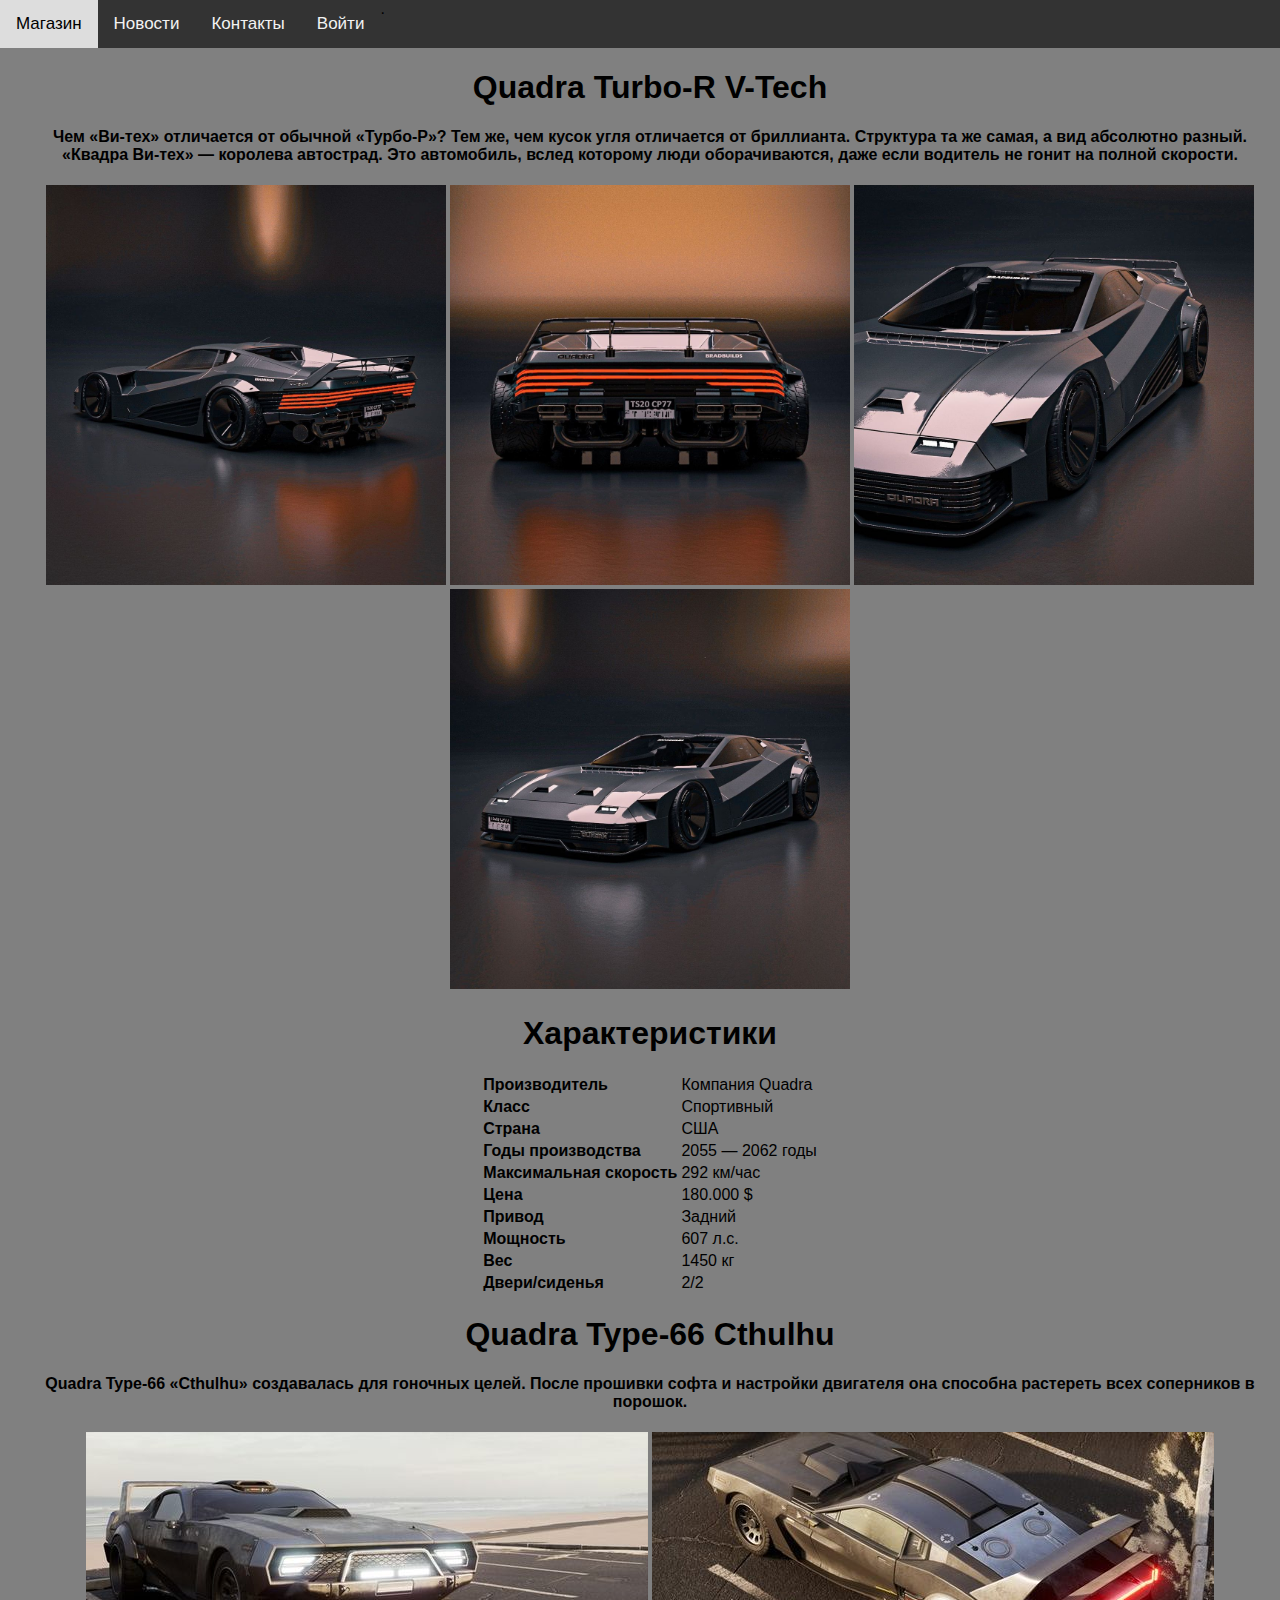
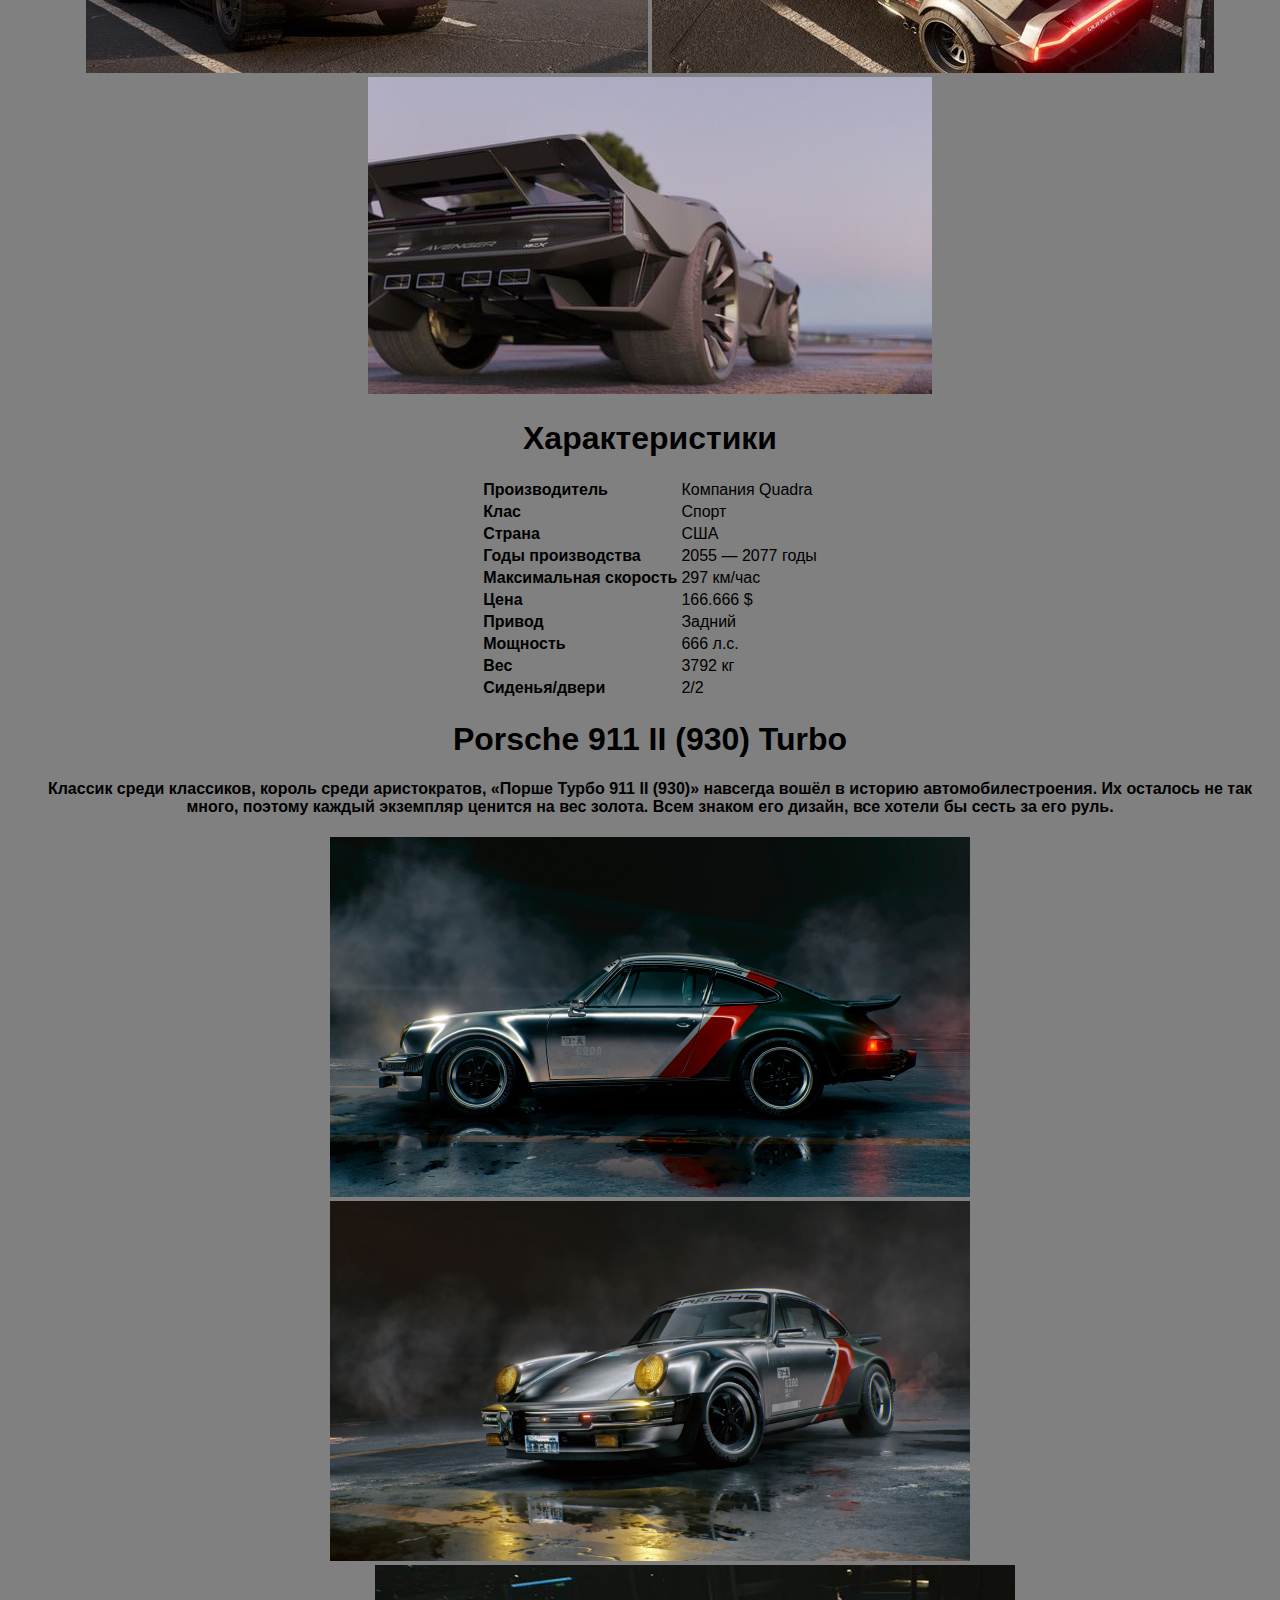
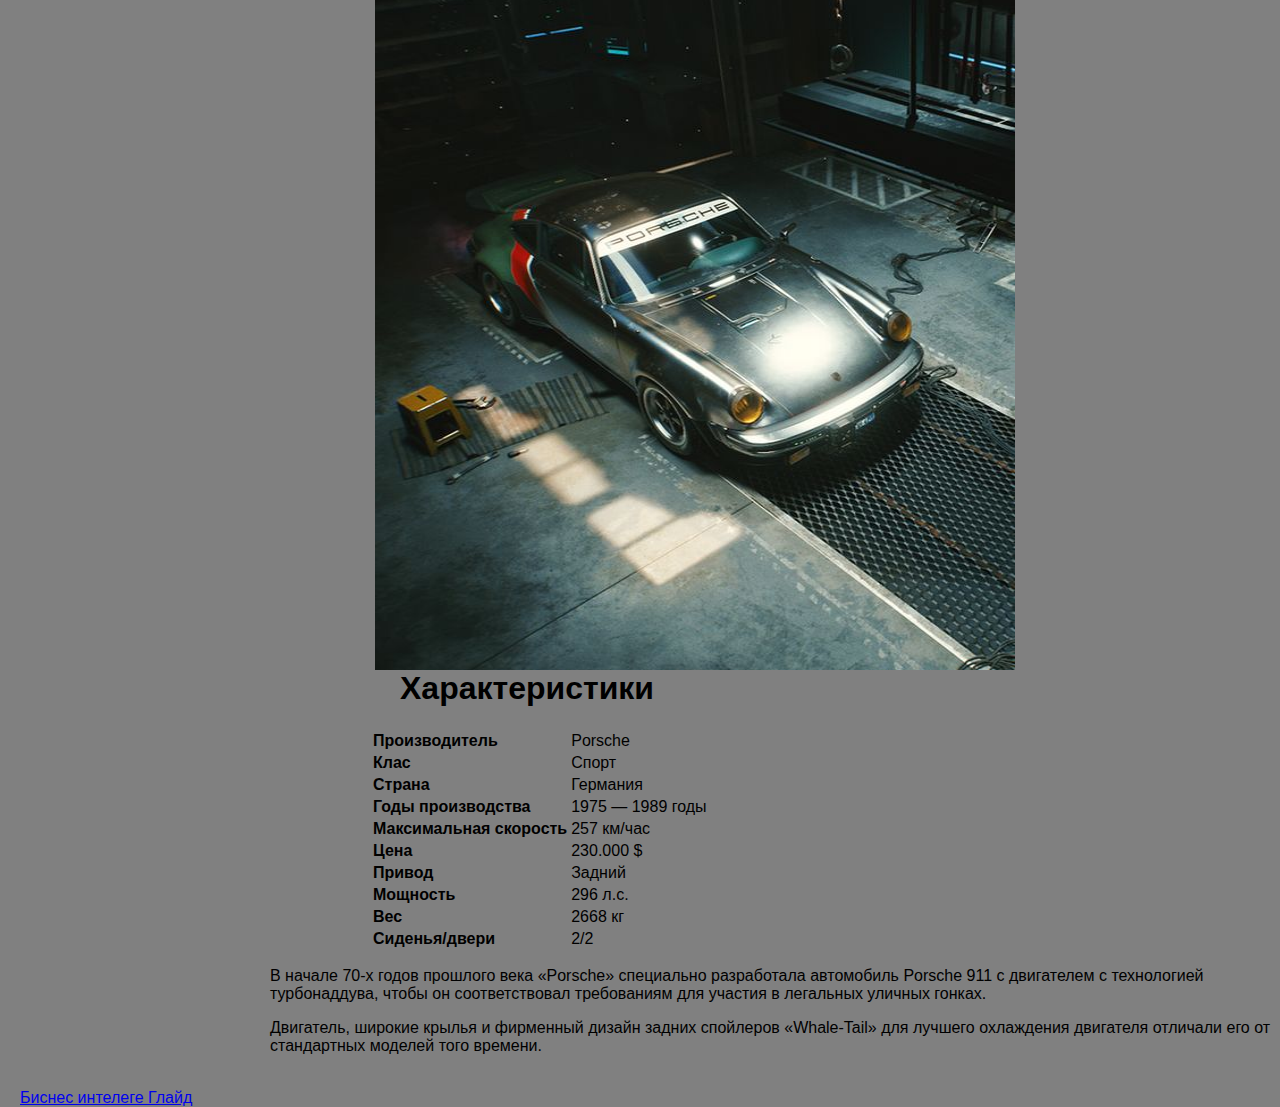
==== public_html/index.html @ 60cb5570 "Add files via upload" ====
<!DOCTYPE html>
<html lang="ru">
  <head>
    <meta charset="utf-8">
    <meta name="viewport" content="width=device-width, initial-scale=1.0">
    <title>Imani</title>
    <link rel="stylesheet" href="non">
    <meta property="og:title" content="здесь крута типа да">
    <meta property="og:description" content="Описание страницы в OG">
    <meta property="og:image" content="https://static.wikia.nocookie.net/cyberpunk/images/4/46/CP2077_Arasaka_Logo_Red.png/revision/latest/scale-to-width-down/1000?cb=20200408033100">
    <meta property="og:url" content="https://example.com/">
    <link href="stile3.css" rel="stylesheet">
  </head>
<body>


 
<div class="topnav">
  <a class="active" href="#">Магазин</a>
  <a href="site2.html">Новости</a>.
  <a href="site3.html">Контакты</a>
  <a href="site4.html">Войти</a>
</div>



<div style="padding-left:20px">
 
    <h1 class="title">
        <center>
            <span>
                Quadra Turbo-R V-Tech
            </span>
        </center>
    </h1>
  
    <h4>
   <center>
   <p>
  
       
     Чем «Ви-тех» отличается от обычной «Турбо-Р»? Тем же, чем кусок угля отличается от бриллианта. Структура та же самая, а вид абсолютно разный. «Квадра Ви-тех» — королева автострад. Это автомобиль, вслед которому люди оборачиваются, даже если водитель не гонит на полной скорости.
       
    </p>
    </center>
   </h4>
    
   

<center>
    <img src="foto/квадра1.jpg" width="400" height="400" class="border">
    <img src="foto/квадра2.jpg" width="400" height="400" class="border">
    <img src="foto/квадра3.jpg" width="400" height="400" class="border">
    <img src="foto/квадра4.jpg" width="400" height="400" class="border">


</center>
 
  
  
<center>  
<h1>Характеристики</h1>
 
<table><tbody><tr><td><strong>Производитель</strong></td><td>Компания Quadra</td></tr><tr><td><strong>Класс</strong></td><td>Спортивный</td></tr><tr><td><strong>Страна</strong></td><td>США</td></tr><tr><td><strong>Годы производства</strong></td><td>2055 — 2062 годы</td></tr><tr><td><strong>Максимальная скорость</strong></td><td>292 км/час</td></tr><tr><td><strong>Цена</strong></td><td>180.000 $</td></tr><tr><td><strong>Привод</strong></td><td>Задний</td></tr><tr><td><strong>Мощность</strong></td><td>607 л.с.</td></tr><tr><td><strong>Вес</strong></td><td>1450 кг</td></tr><tr><td><strong>Двери/сиденья</strong></td><td>2/2</td></tr> </tbody></table>
</center>




  



      <h1 class="title">
        <center>
            <span>
                Quadra Type-66 Cthulhu
            </span>
        </center>
    </h1>
     
     <h4>
     <center>
         <p>
             Quadra Type-66 «Cthulhu» создавалась для гоночных целей. После прошивки софта и настройки двигателя она способна растереть всех соперников в порошок.
         </p>
     </center>
 </h4>




    <center>
        <img src="foto/ктулх1.jpg" width="562" height="241" class="border">
        <img src="foto/ктулх3.jpg" width="562" height="241" class="border">
        
        
    </center>
    <center>
          <img src="foto/ктулх2.jpg" width="564" height="317" class="border">
    </center>
    
<center>
<h1>Характеристики</h1>
<table><tbody><tr><td><strong>Производитель</strong></td><td>Компания Quadra</td></tr><tr><td><strong>Клас</strong></td><td>Спорт</td></tr><tr><td><strong>Страна</strong></td><td>США</td></tr><tr><td><strong>Годы производства</strong></td><td>2055 — 2077 годы</td></tr><tr><td><strong>Максимальная скорость</strong></td><td>297 км/час</td></tr><tr><td><strong>Цена</strong></td><td> 166.666 $</td></tr><tr><td><strong>Привод</strong></td><td>Задний</td></tr><tr><td><strong>Мощность</strong></td><td>666 л.с.</td></tr><tr><td><strong>Вес</strong></td><td>3792 кг</td></tr><tr><td><strong>Сиденья/двери</strong></td><td>2/2</td></tr></tbody></table>
 </center>



 

      <h1 class="title">
        <center>
            <span>
                Porsche 911 II (930) Turbo
            </span>
        </center>
    </h1>

<h4>
    <center>
        <p>
            Классик среди классиков, король среди аристократов, «Порше Турбо 911 II (930)» навсегда вошёл в историю автомобилестроения. Их осталось не так много, поэтому каждый экземпляр ценится на вес золота. Всем знаком его дизайн, все хотели бы сесть за его руль.
        </p>
    </center>
</h4>


  <center>
        <img src="foto/порше2.jpg" width="640" height="360" class="border">
        <img src="foto/порше4.jpg" width="640" height="360" class="border">
    </center>
 
 
     <img src="foto/порше1.jpg" align="right" style="padding-right:265px" width="640" height="705" class="border">
     
     <h1 style="padding-left:380px">Характеристики</h1>
<table style="padding-left:350px"><tbody><tr><td><strong>Производитель</strong></td><td>Porsche</td></tr><tr><td><strong>Клас</strong></td><td>Спорт</td></tr><tr><td><strong>Страна</strong></td><td>Германия</td></tr><tr><td><strong>Годы производства</strong></td><td>1975 — 1989 годы</td></tr><tr><td><strong>Максимальная скорость</strong></td><td>257 км/час</td></tr><tr><td><strong>Цена</strong></td><td> 230.000 $</td></tr><tr><td><strong>Привод</strong></td><td>Задний</td></tr><tr><td><strong>Мощность</strong></td><td>296 л.с.</td></tr><tr><td><strong>Вес</strong></td><td>2668 кг</td></tr><tr><td><strong>Сиденья/двери</strong></td><td>2/2</td></tr></tbody></table>
     
<p style="padding-left:250px">
    В начале 70-х годов прошлого века «Porsche» специально разработала автомобиль Porsche 911 с двигателем с технологией турбонаддува, чтобы он соответствовал требованиям для участия в легальных уличных гонках.
</p>
 
 <p style="padding-left:250px">
     Двигатель, широкие крылья и фирменный дизайн задних спойлеров «Whale-Tail» для лучшего охлаждения двигателя отличали его от стандартных моделей того времени.
</p>     
 
<div>
  <a href="http://www.geovisites.com/zoom.php?compte=ndtnuqj3kdmq"  target="_blank"><img src="https://geoloc5.geovisite.ovh/private/geocounter.php?compte=ndtnuqj3kdmq&base=geoloc5" border="0" alt=""></a>
</div>




<a href=https://datalens.yandex/iurc7so92xuu7>Биснес интелеге   </a>
<a href=https://oy4erss-lab-tr4u.glide.page/dl/245b4e>Глайд <a>
</body>
</html>
---- public_html/stile3.css ----
body {
  margin: 0;
  font-family: Arial, Helvetica, sans-serif;
  background-color: #808080;
}

.topnav {
  overflow: hidden;
  background-color: #333;
}

.topnav a {
  float: left;
  color: #f2f2f2;
  text-align: center;
  padding: 14px 16px;
  text-decoration: none;
  font-size: 17px;
}

.topnav a:hover {
  background-color: #ddd;
  color: black;
}

.topnav a:active {
  background-color: #79a0c1;
  color: white;
}
  
/* Ширина */
::-webkit-scrollbar {
  width: 10px;
}

/* Дорожка */
::-webkit-scrollbar-track {
  background: #808080; 
}
 
/* Ручка */
::-webkit-scrollbar-thumb {
  background: #333; 
}

/* Ручка на наведении */
::-webkit-scrollbar-thumb:hover {
  background: #555; 
}
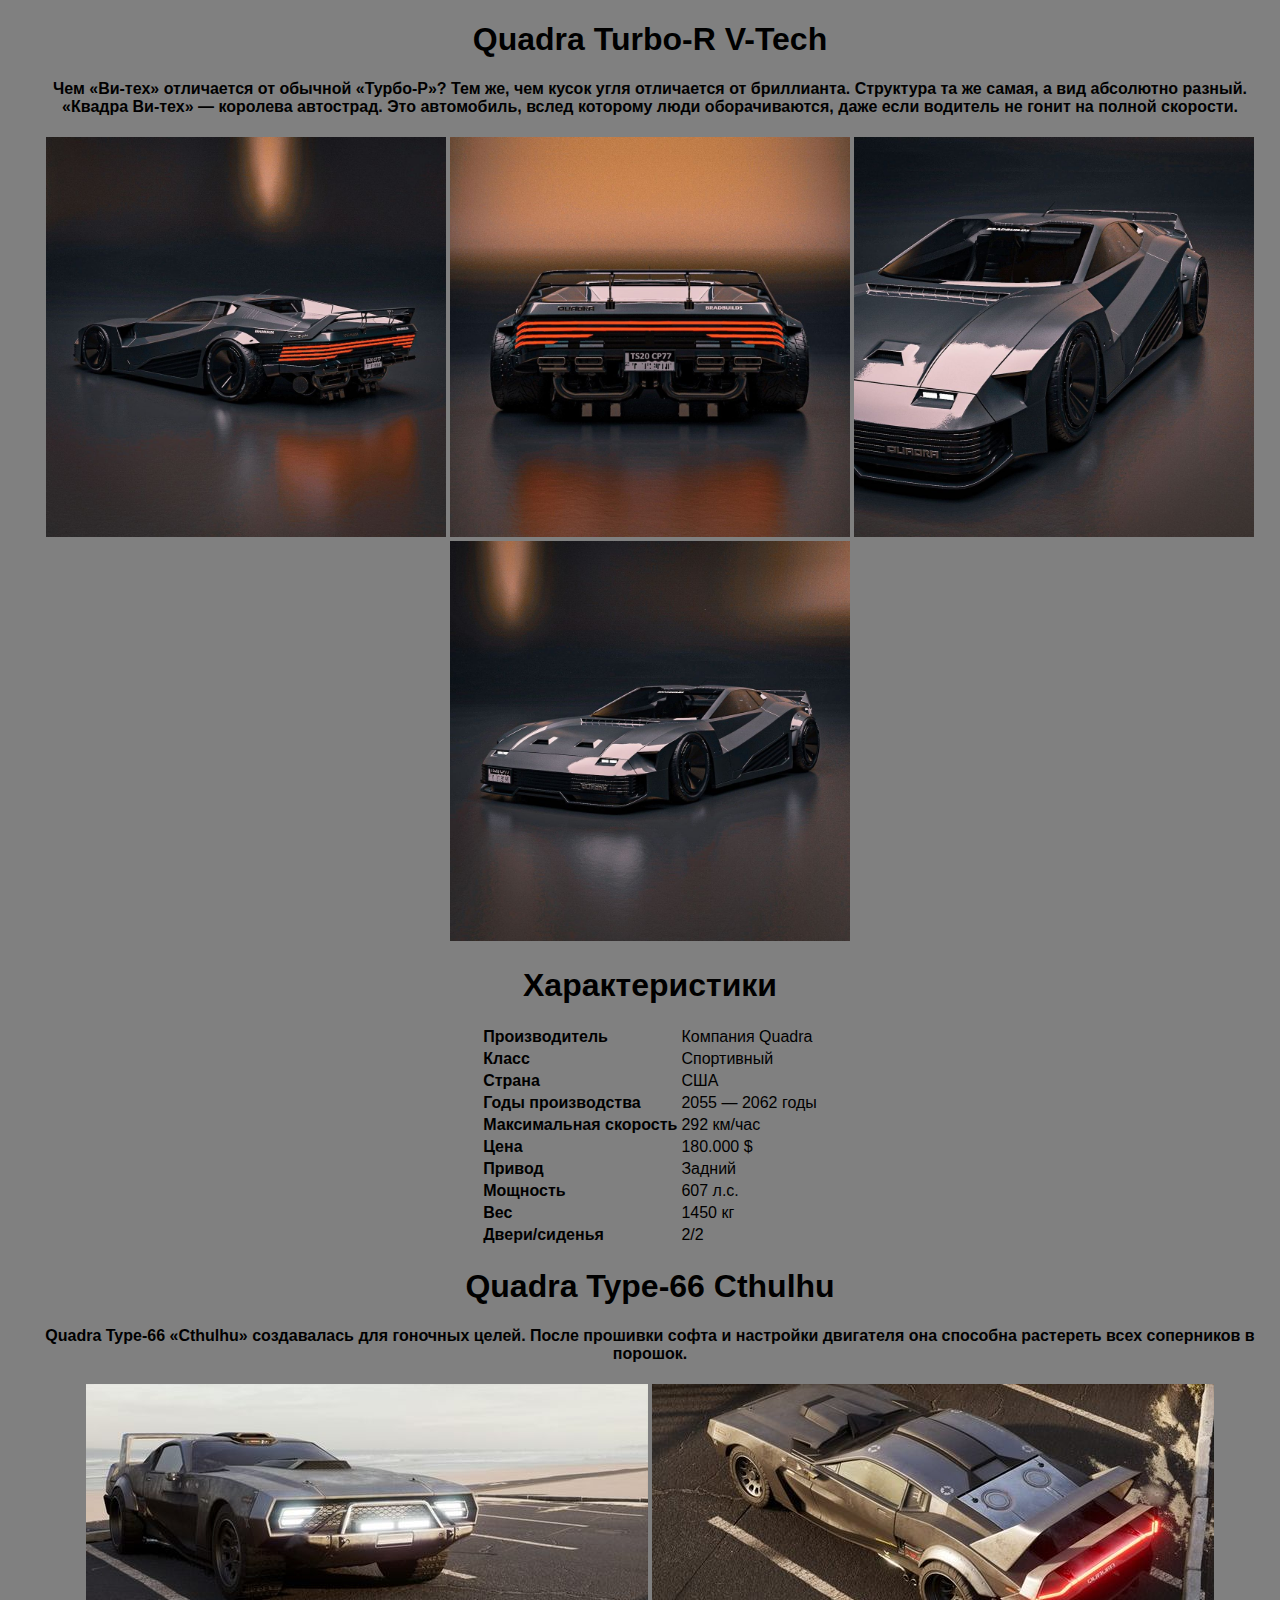
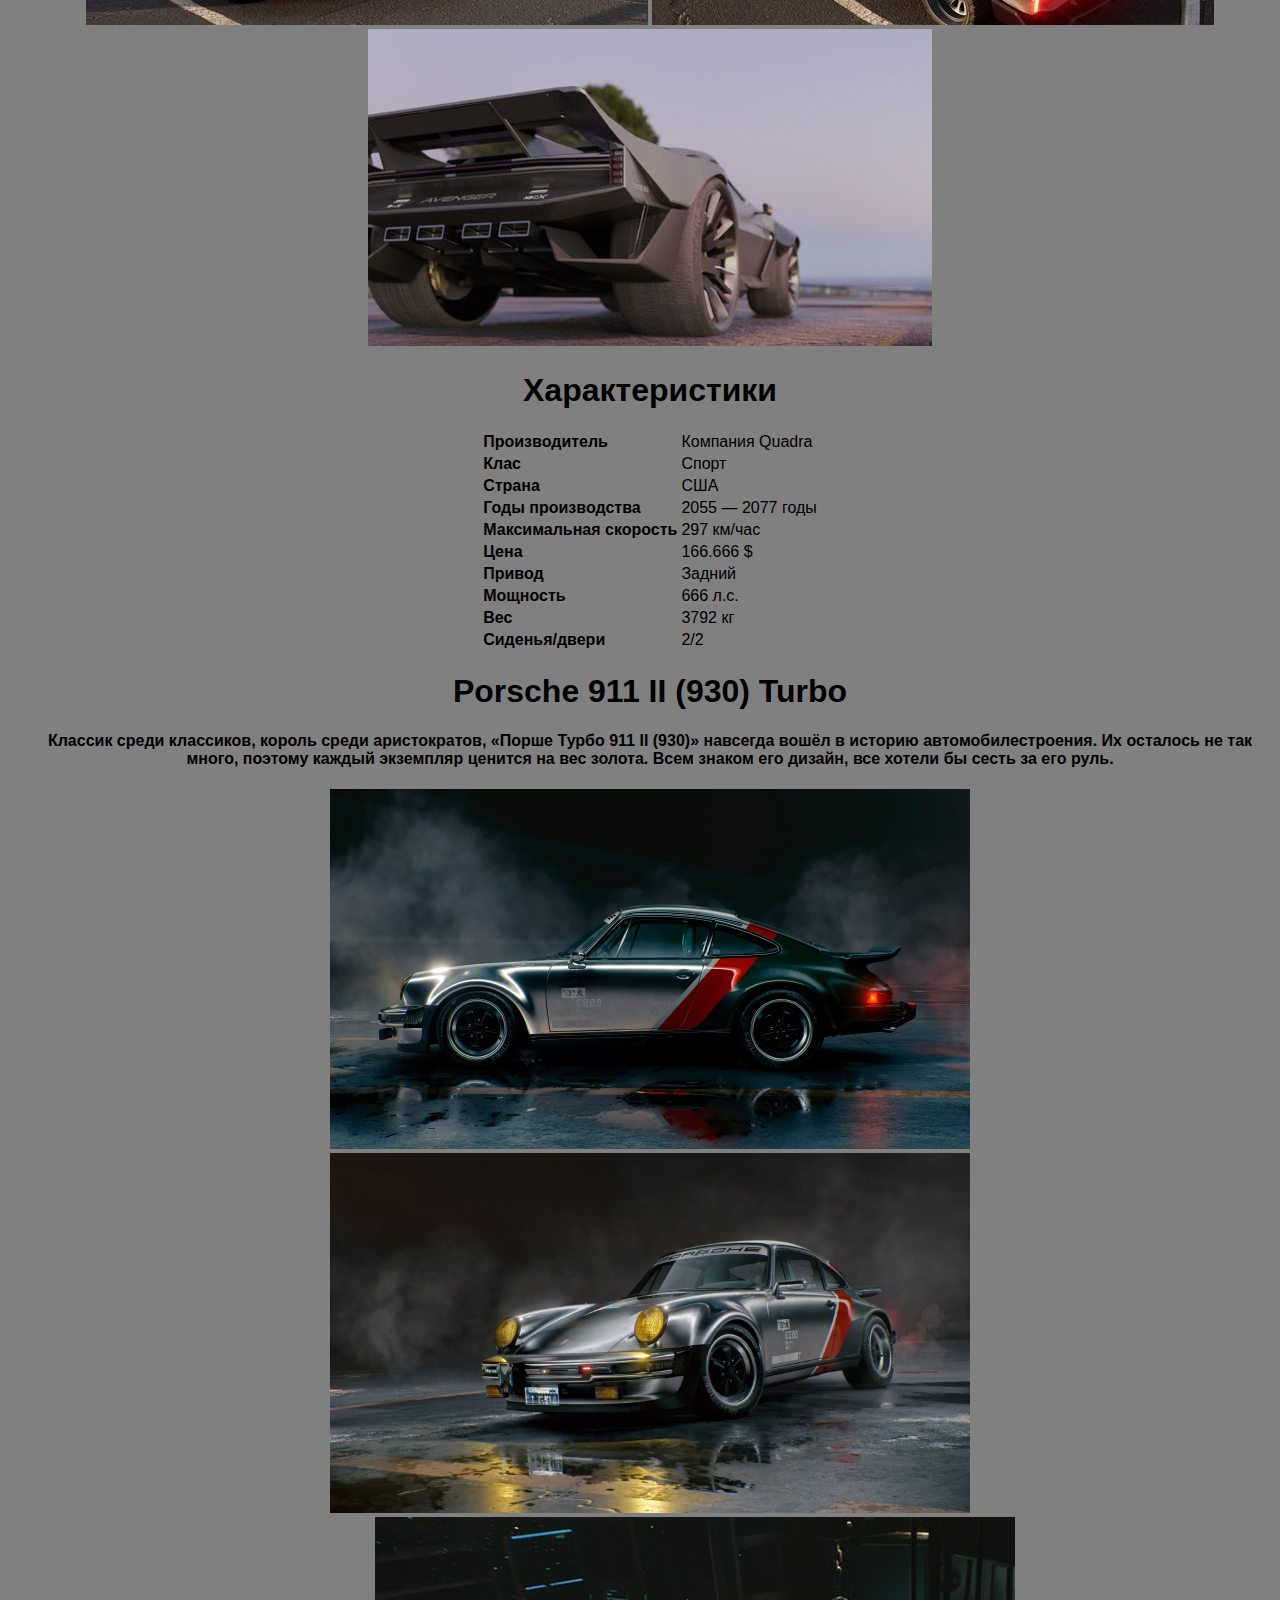
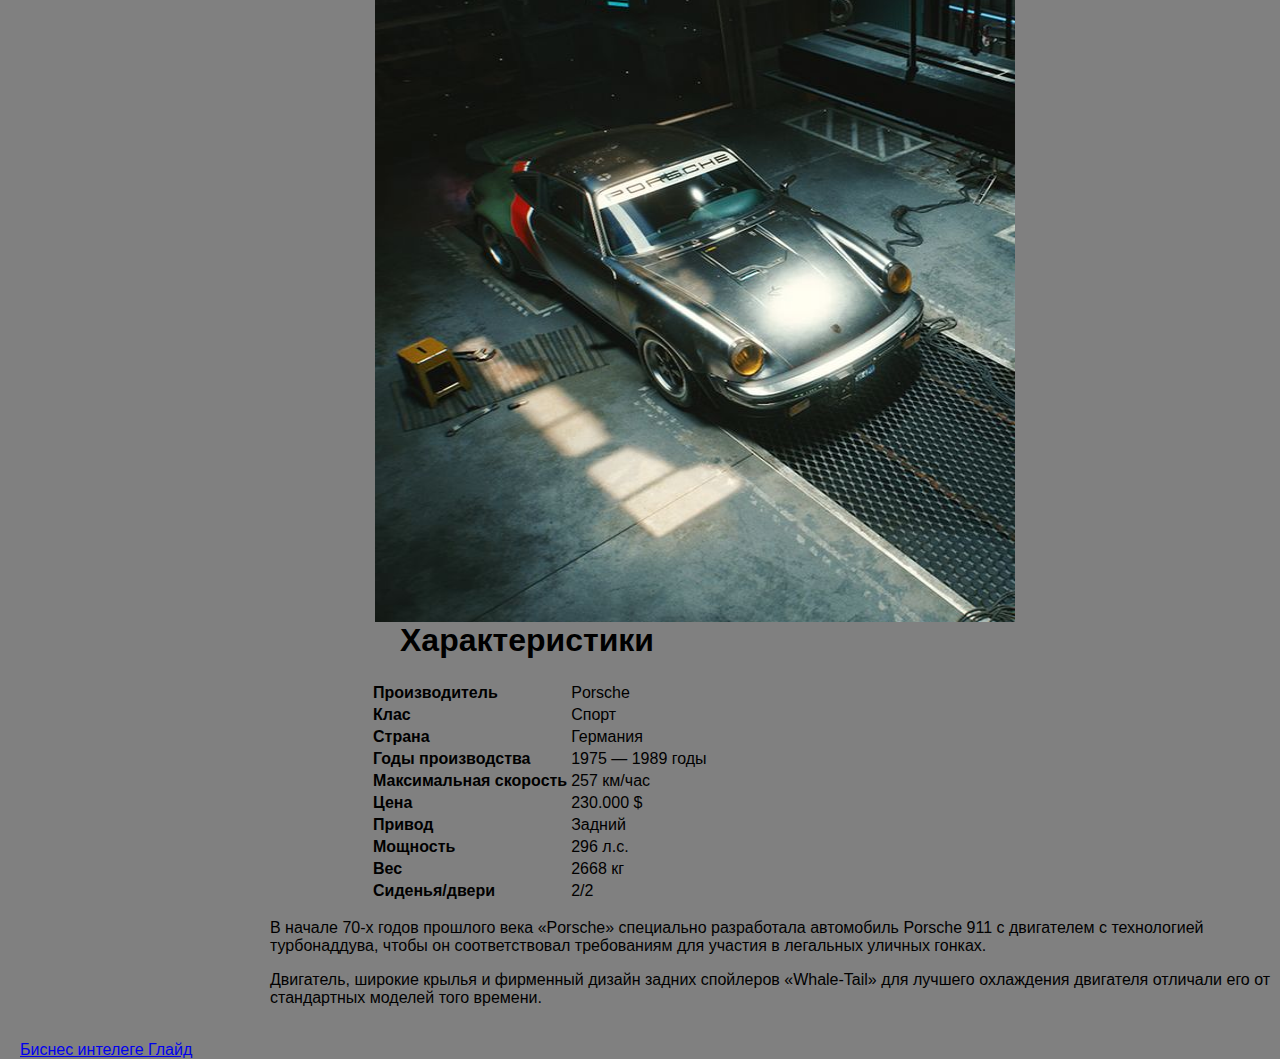
==== commit 055c2450: "Update index.html" ====
--- a/public_html/index.html
+++ b/public_html/index.html
@@ -15,12 +15,7 @@
 
 
  
-<div class="topnav">
-  <a class="active" href="#">Магазин</a>
-  <a href="site2.html">Новости</a>.
-  <a href="site3.html">Контакты</a>
-  <a href="site4.html">Войти</a>
-</div>
+
 
 
 
@@ -155,4 +150,4 @@
 <a href=https://datalens.yandex/iurc7so92xuu7>Биснес интелеге   </a>
 <a href=https://oy4erss-lab-tr4u.glide.page/dl/245b4e>Глайд <a>
 </body>
-</html>+</html>
